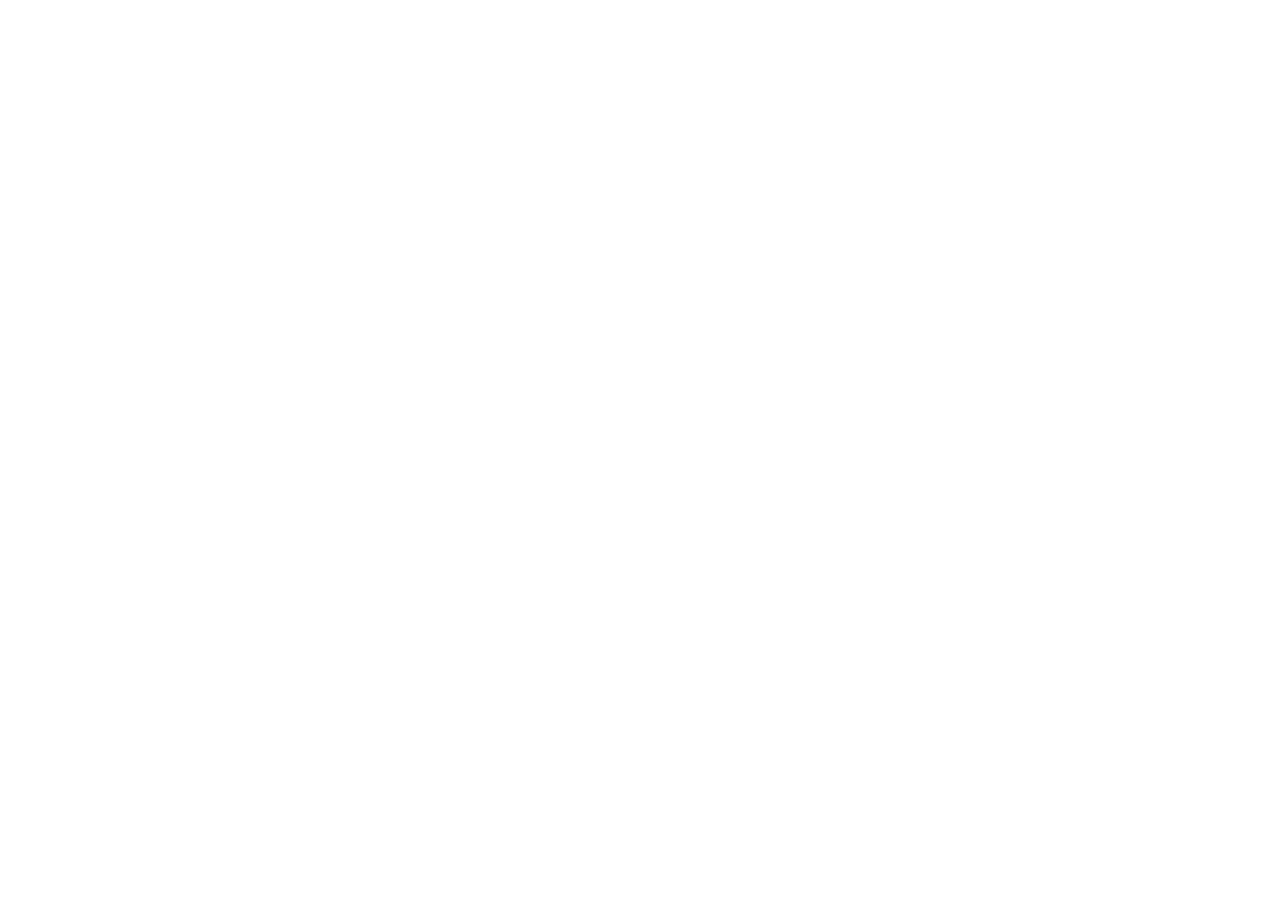
==== signup.html @ 1b3562b4 "homepage desktop" ====
<!DOCTYPE html>
<html lang="en">
  <head>
    <meta charset="UTF-8" />
    <meta name="viewport" content="width=device-width, initial-scale=1.0" />
    <title>Sign Up</title>
    <link
      href="https://cdn.jsdelivr.net/npm/bootstrap@5.3.0/dist/css/bootstrap.min.css"
      rel="stylesheet"
      integrity="sha384-9ndCyUaIbzAi2FUVXJi0CjmCapSmO7SnpJef0486qhLnuZ2cdeRhO02iuK6FUUVM"
      crossorigin="anonymous"
    />
    <link rel="stylesheet" href="css/style.css" />
  </head>
  <body>
    
   
  </body>
</html>
---- css/style.css ----
@import url("https://fonts.googleapis.com/css2?family=Outfit:wght@400;600;800&display=swap");

* {
  font-family: Outfit;
}

body {
  width: 100%;
  overflow-x: hidden;
}

.navbar {
  --bs-navbar-toggler-icon-bg: url("data:image/svg+xml,%3csvg xmlns='http://www.w3.org/2000/svg' viewBox='0 0 30 30'%3e%3cpath stroke='rgba%28255, 69, 10, 0.75%29' stroke-linecap='round' stroke-miterlimit='10' stroke-width='2' d='M4 7h22M4 15h22M4 23h22'/%3e%3c/svg%3e");
}

p {
  max-width: 619px;
  font-weight: 400;
  font-size: 16px;
  line-height: 28.8px;
}

h2 {
  font-weight: 600;
  font-size: 48px;
  max-width: 719px;
}

h3 {
  font-size: 32px;
  font-weight: 600;
  line-height: 40.32px;
}

h4 {
  font-size: 24px;
  line-height: 30.24px;
  font-weight: 600;
}

h5 {
  color: #2e3552;
  font-size: 16px;
  font-family: Outfit;
  font-style: normal;
  font-weight: 600;
  line-height: 140%;
}

h6 {
  color: #2e3552;
  font-size: 14px;
  font-family: Outfit;
  font-style: normal;
  font-weight: 400;
  line-height: 140%;
}

.navbar {
  padding: 15px 0;
}

.border-bottom-1 {
  border-bottom: 1px solid #000;
}

.navbar-brand img {
  margin-top: 4px;
  height: 40px;
}

.navbar-nav .nav-link.active,
.navbar-nav .nav-link.show {
  padding: 10px 20px;
  border-radius: 10px;
  border: 1px solid #ff4513;
  color: rgb(255, 69, 19);
}

.navbar-nav .nav-item {
  display: flex;
  column-gap: 20px;
  align-items: center;
}

.nav-side-items {
  display: flex;
  align-items: center;
  column-gap: 3px;
}

.navbar-nav {
  column-gap: 40px;
}

.brand-text {
  text-decoration: none;
  color: #ff4513;
}

.text-dark {
  color: #000;
}

.navbar-toggler,
.navbar-toggler:hover {
  border-color: #ff4513;
  color: #ff4513;
}

.banner {
  padding-top: 146px;
}

.banner-title {
  color: #2e3552;
  font-size: 86px;
  line-height: 86px;
  font-weight: 800;
}

.title-active {
  color: #4c13a2;
}

.banner-img img {
  width: 100%;
}

.banner-para {
  font-weight: 400;
  font-size: 24px;
  line-height: 33.6px;
}

.storage-partners {
  padding-top: 200px;
}

.storage-partners-tabs {
  padding-top: 120px;
}

.storage-partners-tabs > div {
  border-radius: 30px;
  height: 369px;
  background-color: #f6f3fa;
}

.storage-partners-tabs img {
  margin-top: 30px;
  width: 80px;
}

.storage-partners-tabs h4 {
  margin-top: 34px;
  color: #2e3552;
}

.storage-partners-tabs p {
  max-width: 195px;
}

.storage-space-poster {
  padding-top: 180px;
}

.storage-space-poster > div {
  background-color: #ffede7;
  border-radius: 30px;
  min-height: 350px;
  padding: 80px 0 0;
  overflow: hidden;
}

.storage-space-poster > div img {
  max-width: 420px;
}

.storage-space-poster .d-inline-block > img {
  margin-top: -7px;
}

.locker-unit {
  padding-top: 180px;
}

.lock-unit-tabs {
  padding-top: 60px;
}

.lock-unit-tabs > div {
  border-radius: 30px;
  background: #4c13a2;
  color: #fff;
  text-align: center;
  padding: 30px 18px 40px;
}

.lock-unit-tabs > div:first-child {
  background: #ff4513;
}

.testimonials {
  margin-top: 180px;
  padding: 120px 80px;
  border-radius: 30px;
  background: #f6f3fa;
}

.testimonials-container > div {
  margin-top: 60px;
  border-radius: 30px;
  background: #fff;
  padding: 30px;
}

.testimonials-container > div > p {
  line-height: 180%;
}

.testimonial {
  position: relative;
}

.testimonial p {
  margin-bottom: 76px;
}

.testimonials-profile {
  display: flex;
  column-gap: 20px;
  align-items: center;
  position: absolute;
  bottom: 30px;
}

/* footer */

footer{
    padding: 120px 0;
}
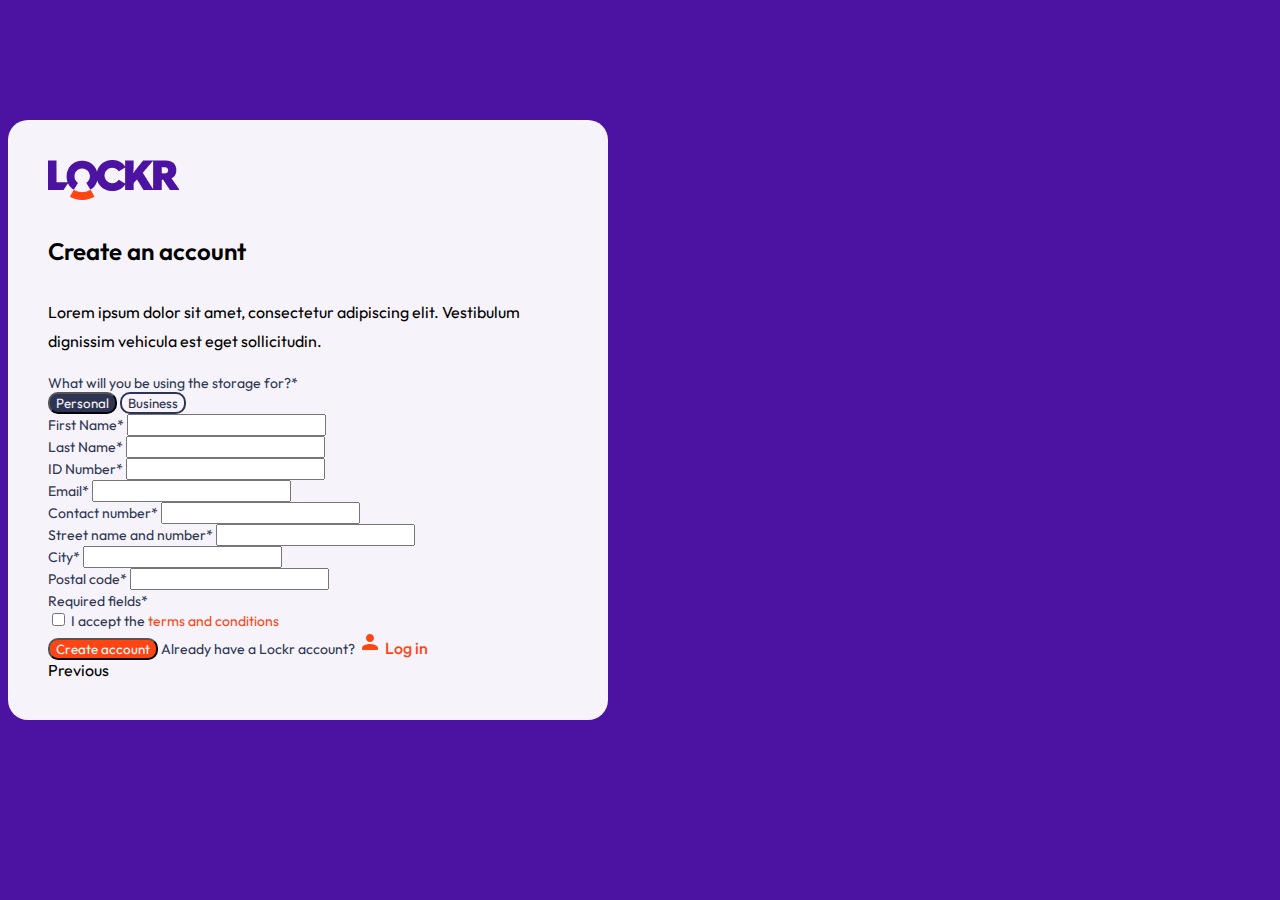
==== commit fe14c5d1: "completed" ====
--- a/signup.html
+++ b/signup.html
@@ -12,8 +12,97 @@
     />
     <link rel="stylesheet" href="css/style.css" />
   </head>
-  <body>
-    
-   
+  <body class="sign-up-body">
+    <div class="sign-up-form-container position-relative ms-auto me-auto">
+      <div class="text-center">
+        <img src="img/logo.png" alt="" />
+      </div>
+      <h4 class="mt-4 pt-4 text-center">Create an account</h4>
+      <p class="text-center">
+        Lorem ipsum dolor sit amet, consectetur adipiscing elit. Vestibulum
+        dignissim vehicula est eget sollicitudin.
+      </p>
+      <form class="w-100 text-left pt-4" action="">
+        <label class="mt-4">What will you be using the storage for?*</label>
+
+        <div class="row pt-2 row-gap-2">
+          <a class="tab-link1 col-md-6" href="#tab1" data-toggle="tab">
+            <button class="btn personal-btn w-100">Personal</button></a
+          >
+
+          <a class="tab-link2 col-md-6" href="#tab2" data-toggle="tab"
+            ><button class="btn business-btn w-100">Business</button></a
+          >
+        </div>
+
+        <div class="tab-content">
+          <div class="tab-pane active" id="tab1">
+            <div class="form-group pt-4">
+              <label for="firstName">First Name*</label>
+              <input type="text" class="form-control" id="firstName" />
+            </div>
+            <div class="form-group pt-4">
+              <label for="lastName">Last Name*</label>
+              <input type="text" class="form-control" id="firstName" />
+            </div>
+            <div class="form-group pt-4">
+              <label for="firstName">ID Number*</label>
+              <input type="text" class="form-control" id="firstName" />
+            </div>
+            <div class="form-group pt-4">
+              <label for="firstName">Email*</label>
+              <input type="text" class="form-control" id="firstName" />
+            </div>
+            <div class="form-group pt-4">
+              <label for="firstName">Contact number*</label>
+              <input type="text" class="form-control" id="firstName" />
+            </div>
+            <div class="form-group pt-4">
+              <label for="firstName">Street name and number*</label>
+              <input type="text" class="form-control" id="firstName" />
+            </div>
+            <div class="form-group pt-4">
+              <label for="firstName">City*</label>
+              <input type="text" class="form-control" id="firstName" />
+            </div>
+            <div class="form-group pt-4">
+              <label for="firstName">Postal code*</label>
+              <input type="text" class="form-control" id="firstName" />
+            </div>
+            <label class="pt-4" for="firstName">Required fields*</label>
+            <div class="form-group pt-4">
+              <input class="brand-text" type="checkbox" />
+              <label for="firstName"
+                >I accept the
+                <span class="brand-text text-decoration-underline"
+                  >terms and conditions</span
+                >
+              </label>
+            </div>
+            <div class="mt-4 pt-4 text-center">
+              <button class="btn btn-orange">Create account</button>
+              <label class="d-block pt-4" for=""
+                >Already have a Lockr account?</label
+              >
+              <span
+                class="d-flex align-content-center justify-content-center login-orange pt-4"
+                ><img src="icons/user.svg" alt="" /> Log in</span
+              >
+            </div>
+          </div>
+          <div class="tab-pane" id="tab2">
+            <a class="btn btn-primary btnPrevious">Previous</a>
+          </div>
+        </div>
+      </form>
+    </div>
+    <!-- jQuery (necessary for Bootstrap's JavaScript plugins) -->
+    <script src="https://ajax.googleapis.com/ajax/libs/jquery/1.12.4/jquery.min.js"></script>
+    <script
+      src="https://cdn.jsdelivr.net/npm/bootstrap@5.3.0/dist/js/bootstrap.bundle.min.js"
+      integrity="sha384-geWF76RCwLtnZ8qwWowPQNguL3RmwHVBC9FhGdlKrxdiJJigb/j/68SIy3Te4Bkz"
+      crossorigin="anonymous"
+    ></script>
+    <script src="https://maxcdn.bootstrapcdn.com/bootstrap/3.3.5/js/bootstrap.min.js"></script>
   </body>
 </html>
--- a/css/style.css
+++ b/css/style.css
@@ -56,6 +56,8 @@
   line-height: 140%;
 }
 
+/* navbar */
+
 .navbar {
   padding: 15px 0;
 }
@@ -132,6 +134,8 @@
   font-size: 24px;
   line-height: 33.6px;
 }
+
+/* storage partners */
 
 .storage-partners {
   padding-top: 200px;
@@ -181,6 +185,8 @@
   margin-top: -7px;
 }
 
+/* locker unit */
+
 .locker-unit {
   padding-top: 180px;
 }
@@ -201,6 +207,8 @@
   background: #ff4513;
 }
 
+/* testimonial */
+
 .testimonials {
   margin-top: 180px;
   padding: 120px 80px;
@@ -237,6 +245,226 @@
 
 /* footer */
 
-footer{
-    padding: 120px 0;
-}+footer {
+  padding: 180px 0 120px;
+}
+
+footer ul {
+  list-style-type: none;
+  padding: 0;
+}
+
+footer li {
+  color: #2e3552;
+  font-size: 12px;
+  font-family: Outfit;
+  font-style: normal;
+  font-weight: 500;
+  line-height: 180%;
+  margin: 0;
+  padding: 0;
+}
+
+.max-width-720 {
+  max-width: 720px;
+}
+
+/* responsiveness */
+
+@media only screen and (max-width: 992px) {
+  .banner {
+    text-align: center;
+  }
+  .banner-para {
+    position: relative;
+    margin: 0 auto;
+  }
+  .banner-img {
+    width: 60%;
+  }
+  .storage-space-poster > div {
+    padding-top: 40px;
+    padding-bottom: 20px;
+  }
+}
+
+@media only screen and (max-width: 576px) {
+  p {
+    max-width: 619px;
+    font-weight: 400;
+    font-size: 12px;
+    line-height: 24.8px;
+    padding: 0 15px;
+    margin-bottom: 0;
+  }
+
+  h2 {
+    font-weight: 600;
+    font-size: 44px;
+    max-width: 719px;
+  }
+
+  h3 {
+    font-size: 28px;
+    font-weight: 600;
+    line-height: 36.32px;
+  }
+
+  h4 {
+    font-size: 18px;
+    line-height: 26.24px;
+    font-weight: 600;
+  }
+
+  h5 {
+    color: #2e3552;
+    font-size: 12px;
+    font-family: Outfit;
+    font-style: normal;
+    font-weight: 600;
+    line-height: 140%;
+  }
+
+  h6 {
+    color: #2e3552;
+    font-size: 10px;
+    font-family: Outfit;
+    font-style: normal;
+    font-weight: 400;
+    line-height: 140%;
+  }
+
+  .banner {
+    padding-top: 60px;
+  }
+  .storage-partners {
+    padding-top: 60px;
+  }
+
+  .storage-partners-tabs {
+    padding-top: 60px;
+  }
+  .storage-space-poster {
+    padding-top: 60px;
+  }
+
+  .locker-unit {
+    padding-top: 60px;
+  }
+
+  .storage-partners-tabs p {
+    max-width: unset;
+  }
+  .storage-partners-tabs > div {
+    height: unset;
+  }
+  .storage-partners-tabs img {
+    margin-top: 15px;
+  }
+  .storage-space-poster > div img {
+    max-width: 100%;
+  }
+  .testimonials {
+    margin-top: 60px;
+    padding: 60px 30px;
+  }
+  footer {
+    padding: 90px 0 60px;
+  }
+}
+
+/* Create Account CSS */
+
+.sign-up-body {
+  background: #4c13a2;
+}
+
+.sign-up-form-container {
+  margin: 120px 0;
+  padding: 40px;
+  border-radius: 20px;
+  background-color: #f6f3fa;
+  width: 100%;
+  max-width: 520px;
+}
+
+label {
+  color: #2e3552;
+  font-size: 14px;
+  font-family: Outfit;
+  font-style: normal;
+  font-weight: 400;
+  line-height: normal;
+}
+
+input[type="checkbox"] {
+  background-color: #2e3552;
+}
+
+.tab-link1:active {
+  color: #f6f3fa;
+  text-decoration: none;
+}
+
+.tab-link1:active .personal-btn {
+  color: #f6f3fa;
+  background: #2e3552;
+  text-decoration: none;
+}
+
+.tab-link2:active {
+  color: #2e3552;
+  text-decoration: none;
+}
+
+.tab-link2:active .business-btn {
+  color: #2e3552;
+  background: #f6f3fa;
+  text-decoration: none;
+}
+
+.tab-link2:hover {
+  color: #f6f3fa;
+  text-decoration: none;
+}
+
+.personal-btn {
+  border-radius: 10px;
+  background: #2e3552;
+  color: #f6f3fa;
+}
+
+.personal-btn:hover {
+  border-radius: 10px;
+  background: #2e3552;
+  color: #f6f3fa;
+}
+
+.business-btn {
+  border-radius: 10px;
+  border: 2px solid #2e3552;
+  color: #2e3552;
+  background: #f6f3fa;
+}
+
+.business-btn:hover {
+  color: #2e3552;
+  border-radius: 10px;
+  border: 2px solid #2e3552;
+  background: #f6f3fa;
+}
+
+.btn-orange {
+  border-radius: 10px;
+  color: #fefefe;
+  background: #ff4513;
+}
+
+.login-orange {
+  color: #ff4513;
+  font-size: 16px;
+  font-family: Outfit;
+  font-style: normal;
+  font-weight: 500;
+  line-height: normal;
+}
